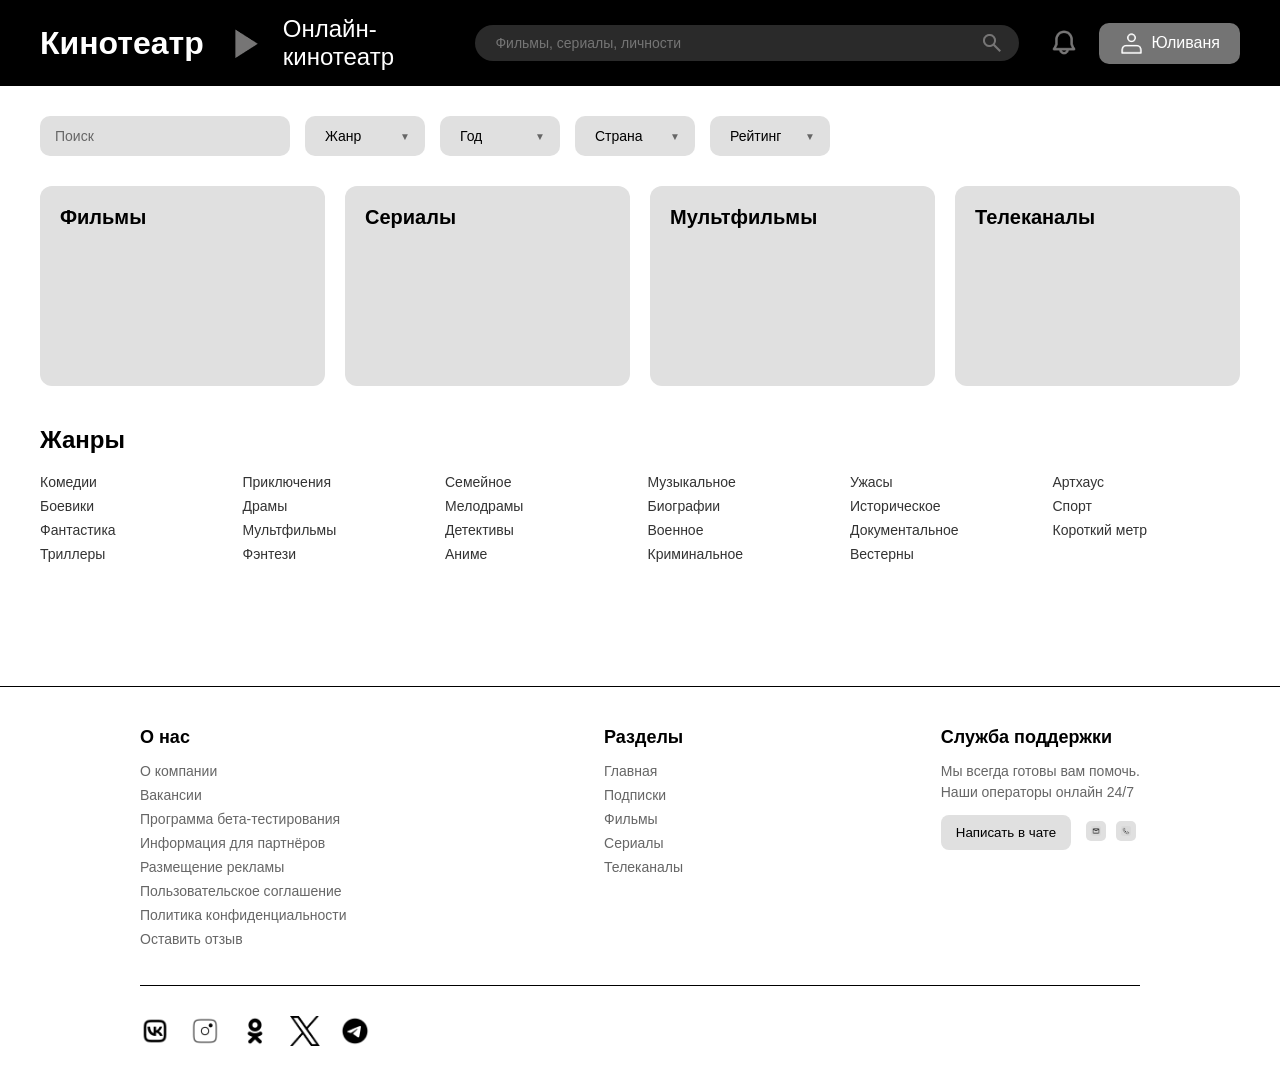
==== katalog.html @ ac82c346 "Added a catalog, corrected the style and index" ====
<!DOCTYPE html>
<html lang="ru">
<head>
    <meta charset="UTF-8">
    <meta name="viewport" content="width=device-width, initial-scale=1.0">
    <title>Кинотеатр - Каталог</title>
    <link rel="stylesheet" href="style.css">
</head>
<body>

    <header>
        <div class="headerLeft">
            <h1>Кинотеатр</h1>
            <img src="./img/mdi_play.png" alt="">
            <a href="#" class="kino">Онлайн-кинотеатр</a>
        </div>

        <div class="searchContainer">
            <input type="text" placeholder="Фильмы, сериалы, личности" class="searchInput">
            <img src="./img/material-symbols_search.png" alt="" class="searchIcon">
        </div>

        <div class="headerRight">
            <a href="#" class="notification">
                <img src="./img/mingcute_notification-line.png" alt="">
            </a>
            <a href="" class="vhod">
                <img src="./img/icon-park-outline_people.png" alt="">
                Юливаня
            </a>
        </div>
    </header>

        <section class="catalog">
        <div class="catalogContainer">
            
            <!-- Фильтры и поиск -->
            <div class="filters">
                <input type="text" placeholder="Поиск" class="filterSearch">
                
                <div class="filterDropdown">
                    <select name="" id="" >
                        <option value="">Жанр</option>
                        <option value="">Жанр2</option>
                    </select>
                        
                    <!-- <img src="./img/arrow-down.png" alt=""> -->
                </div>
                <div class="filterDropdown">
                    <select name="" id="" >
                        <option value="">Год</option>
                        <option value="">Год4</option>
                    </select>
                    <!-- <img src="./img/arrow-down.png" alt=""> -->
                </div>
                <div class="filterDropdown">
                    <select name="" id="" >
                        <option value="">Страна</option>
                        <option value="">Страна</option>
                    </select>                
                    <!-- <img src="./img/arrow-down.png" alt=""> -->
                </div>
                <div class="filterDropdown">
                    <select name="" id="" >
                        <option value="">Рейтинг</option>
                        <option value="">Рейтинг</option>
                    </select>
                    <!-- <img src="./img/arrow-down.png" alt=""> -->
                </div>
            </div>

            <!-- Карточки категорий -->
            <div class="categoryCards">
                <div class="categoryCard">
                    <h3>Фильмы</h3>
                </div>
                <div class="categoryCard">
                    <h3>Сериалы</h3>
                </div>
                <div class="categoryCard">
                    <h3>Мультфильмы</h3>
                </div>
                <div class="categoryCard">
                    <h3>Телеканалы</h3>
                </div>
            </div>

            <!-- Жанры -->
            <div class="genresSection">
                <h2>Жанры</h2>
                <div class="genresGrid">
                    <div class="genreColumn">
                        <a href="#">Комедии</a>
                        <a href="#">Боевики</a>
                        <a href="#">Фантастика</a>
                        <a href="#">Триллеры</a>
                    </div>
                    <div class="genreColumn">
                        <a href="#">Приключения</a>
                        <a href="#">Драмы</a>
                        <a href="#">Мультфильмы</a>
                        <a href="#">Фэнтези</a>
                    </div>
                    <div class="genreColumn">
                        <a href="#">Семейное</a>
                        <a href="#">Мелодрамы</a>
                        <a href="#">Детективы</a>
                        <a href="#">Аниме</a>
                    </div>
                    <div class="genreColumn">
                        <a href="#">Музыкальное</a>
                        <a href="#">Биографии</a>
                        <a href="#">Военное</a>
                        <a href="#">Криминальное</a>
                    </div>
                    <div class="genreColumn">
                        <a href="#">Ужасы</a>
                        <a href="#">Историческое</a>
                        <a href="#">Документальное</a>
                        <a href="#">Вестерны</a>
                    </div>
                    <div class="genreColumn">
                        <a href="#">Артхаус</a>
                        <a href="#">Спорт</a>
                        <a href="#">Короткий метр</a>
                    </div>
                </div>
            </div>

        </div>
    </section>

    <footer class="footer">
        <div class="footerContent">
            
            <div class="footerGrid">
                
                <div class="footerCol">
                    <h3>О нас</h3>
                    <a href="#">О компании</a>
                    <a href="#">Вакансии</a>
                    <a href="#">Программа бета-тестирования</a>
                    <a href="#">Информация для партнёров</a>
                    <a href="#">Размещение рекламы</a>
                    <a href="#">Пользовательское соглашение</a>
                    <a href="#">Политика конфиденциальности</a>
                    <a href="#">Оставить отзыв</a>
                </div>

                <div class="footerCol">
                    <h3>Разделы</h3>
                    <a href="#">Главная</a>
                    <a href="#">Подписки</a>
                    <a href="#">Фильмы</a>
                    <a href="#">Сериалы</a>
                    <a href="#">Телеканалы</a>
                </div>

                <div class="footerCol">
                    <h3>Служба поддержки</h3>
                    <p class="supportText">Мы всегда готовы вам помочь.</p>
                    <p class="supportText">Наши операторы онлайн 24/7</p>
                    
                    <div class="supportButtons">
                        <button class="chatBtn">Написать в чате</button>
                        <div class="iconBox">
                            <img src="./img/material-symbols_mail-outline.png" alt="Почта">
                            <img src="./img/bi_telephone.png" alt="Телефон">
                        </div>
                    </div>
                </div>

            </div>

            <div class="socialRow">
                <img src="./img/vk.png" alt="VK">
                <img src="./img/lets-icons_insta.png" alt="Instagram">
                <img src="./img/bxl_ok-ru.png" alt="OK">
                <img src="./img/Vector.png" alt="X">
                <img src="./img/ic_baseline-telegram.png" alt="Telegram">
            </div>

        </div>
    </footer>

</body>
</html>
---- style.css ----
/* ОБЩИЕ СТИЛИ */
* {
    margin: 0;
    padding: 0;
    box-sizing: border-box;
}

body {
    font-family: Arial, sans-serif;
    background-color: #f5f5f5;
}

/* ШАПКА */
header {
    width: 100%;
    display: flex;
    align-items: center;
    background-color: #000000;
    padding: 15px 40px;
    gap: 30px;
}

.headerLeft {
    display: flex;
    align-items: center;
    gap: 15px;
}

h1 {
    font-size: 32px;
    color: white;
    font-weight: bold;
}

.kino {
    color: white;
    text-decoration: none;
    font-size: 24px;
}

.searchContainer {
    width: 600px;
    position: relative;
    display: flex;
    align-items: center;
}

.searchInput {
    width: 100%;
    padding: 10px 45px 10px 20px;
    border: none;
    border-radius: 25px;
    background-color: #2a2a2a;
    color: white;
    font-size: 14px;
    outline: none;
}

.searchIcon {
    position: absolute;
    right: 15px;
}

.headerRight {
    display: flex;
    align-items: center;
    gap: 20px;
}

.notification {
    display: flex;
    align-items: center;
    justify-content: center;
}

.notification img {
    width: 30px;
    height: 30px;
}

.vhod {
    display: flex;
    align-items: center;
    gap: 8px;
    padding: 8px 20px;
    color: white;
    background-color: rgb(116, 116, 116);
    border-radius: 10px;
    text-decoration: none;
    font-size: 16px;
    transition: background-color 0.3s;
}

.vhod img {
    width: 25px;
}

.vhod:hover {
    background-color: rgb(90, 90, 90);
}

/* СЕКЦИЯ С QR КОДОМ */
.qrCode {
    padding: 60px 20px;
    background-color: #fff;
}

.loginContainer {
    max-width: 1000px;
    margin: 0 auto;
    display: flex;
    align-items: flex-start;
    gap: 40px;
}

.qrLeft {
    display: flex;
    flex-direction: column;
    align-items: center;
    width: 250px;
}

.qrImage {
    width: 180px;
    height: 180px;
    margin-bottom: 20px;
    box-shadow: 0 4px 10px rgba(0,0,0,0.1);
}

.qrText {
    text-align: center;
}

.qrText h3 {
    font-size: 24px;
    margin: 0 0 10px 0;
    line-height: 1.2;
}

.qrText p {
    font-size: 14px;
    color: #666;
    margin: 0;
}

.loginForm {
    flex: 1;
    display: flex;
    flex-direction: column;
    align-items: center;
}

.loginTitle {
    font-size: 28px;
    font-weight: bold;
    margin-bottom: 30px;
}

.inputField {
    width: 100%;
    max-width: 500px;
    padding: 18px 20px;
    background-color: #e0e0e0;
    border: none;
    border-radius: 10px;
    margin-bottom: 20px;
    font-size: 16px;
    box-sizing: border-box;
}

.loginBtn {
    padding: 12px 40px;
    background-color: #e0e0e0;
    border: none;
    border-radius: 10px;
    font-size: 16px;
    cursor: pointer;
    margin-top: 10px;
}

.loginBtn:hover {
    background-color: #d0d0d0;
}

/* ПРОМО СЕКЦИЯ */
.promoSection {
    padding: 40px 20px;
    background-color: #fff;
}

.promoContainer {
    max-width: 900px;
    margin: 0 auto;
    display: flex;
    justify-content: space-between;
    align-items: flex-start;
    gap: 20px;
}

.promoBlock {
    background-color: #e0e0e0;
    width: 280px;
    height: 140px;
    border-radius: 15px;
    padding: 20px;
    display: flex;
    flex-direction: column;
    justify-content: space-between;
}

.promoIcon {
    width: 24px;
    height: 24px;
}

.promoTitle {
    font-size: 18px;
    font-weight: bold;
    margin: 0;
}

.promoAction {
    background: none;
    border: none;
    font-size: 14px;
    cursor: pointer;
    text-align: left;
    padding: 0;
    color: #000;
}

.promoLinks {
    display: flex;
    flex-direction: column;
    gap: 20px;
    padding-top: 30px;
}

.linkItem {
    text-decoration: none;
    color: #000;
    font-size: 16px;
    display: flex;
    align-items: center;
    gap: 10px;
}

.linkIcon {
    width: 20px;
    height: 20px;
}

/* ПОДВАЛ */
.footer {
    background-color: #fff;
    padding: 40px;
    border-top: 1px solid #000;
}

.footerContent {
    max-width: 1000px;
    margin: 0 auto;
}

.footerGrid {
    display: flex;
    justify-content: space-between;
    padding-bottom: 30px;
    border-bottom: 1px solid #000;
    margin-bottom: 30px;
}

.footerCol h3 {
    font-size: 18px;
    font-weight: bold;
    margin-bottom: 15px;
    margin-top: 0;
}

.footerCol a {
    display: block;
    text-decoration: none;
    color: #666;
    font-size: 14px;
    margin-bottom: 8px;
}

.footerCol a:hover {
    color: #000;
}

.supportText {
    font-size: 14px;
    color: #666;
    margin: 5px 0;
}

.supportButtons {
    display: flex;
    gap: 10px;
    margin-top: 15px;
    align-items: center;
}

.chatBtn {
    background-color: #e0e0e0;
    border: none;
    padding: 10px 15px;
    border-radius: 8px;
    cursor: pointer;
}

.iconBox img {
    width: 20px;
    height: 20px;
    margin-left: 5px;
    cursor: pointer;
    background: #e0e0e0;
    padding: 5px;
    border-radius: 5px;
}

.socialRow {
    display: flex;
    gap: 20px;
}

.socialRow img {
    width: 30px;
    height: 30px;
    cursor: pointer;
}
/* КАТАЛОГ */
.catalog {
    padding: 30px 40px;
    background-color: #fff;
    min-height: 600px;
}

.catalogContainer {
    max-width: 1200px;
    margin: 0 auto;
}

/* Фильтры и поиск */
.filters {
    display: flex;
    align-items: center;
    gap: 15px;
    margin-bottom: 30px;
    flex-wrap: wrap;
}

.filterSearch {
    width: 250px;
    padding: 12px 15px;
    border: none;
    border-radius: 10px;
    background-color: #e0e0e0;
    font-size: 14px;
    font-family: Arial, sans-serif;
    outline: none;
}

.filterSearch::placeholder {
    color: #666;
}

.filterDropdown {
    position: relative;
}

.filterDropdown select {
    appearance: none;
    -webkit-appearance: none;
    -moz-appearance: none;
    padding: 12px 40px 12px 20px;
    border: none;
    border-radius: 10px;
    background-color: #e0e0e0;
    font-size: 14px;
    font-family: Arial, sans-serif;
    cursor: pointer;
    outline: none;
    min-width: 120px;
}

.filterDropdown::after {
    content: "▼";
    position: absolute;
    right: 15px;
    top: 50%;
    transform: translateY(-50%);
    font-size: 10px;
    color: #666;
    pointer-events: none;
}

.filterDropdown select:hover {
    background-color: #d0d0d0;
}

/* Карточки категорий */
.categoryCards {
    display: grid;
    grid-template-columns: repeat(4, 1fr);
    gap: 20px;
    margin-bottom: 40px;
}

.categoryCard {
    background-color: #e0e0e0;
    height: 200px;
    border-radius: 12px;
    display: flex;
    align-items: flex-start;
    padding: 20px;
    cursor: pointer;
}

.categoryCard:hover {
    transform: translateY(-3px);
}

.categoryCard h3 {
    font-size: 20px;
    font-weight: bold;
    margin: 0;
}

/* Жанры */
.genresSection {
    margin-top: 40px;
}

.genresSection h2 {
    font-size: 24px;
    margin-bottom: 20px;
    font-weight: bold;
}

.genresGrid {
    display: grid;
    grid-template-columns: repeat(6, 1fr);
    gap: 15px;
}

.genreColumn {
    display: flex;
    flex-direction: column;
    gap: 8px;
}

.genreColumn a {
    text-decoration: none;
    color: #333;
    font-size: 14px;
}

.genreColumn a:hover {
    color: #000;
    text-decoration: underline;
}
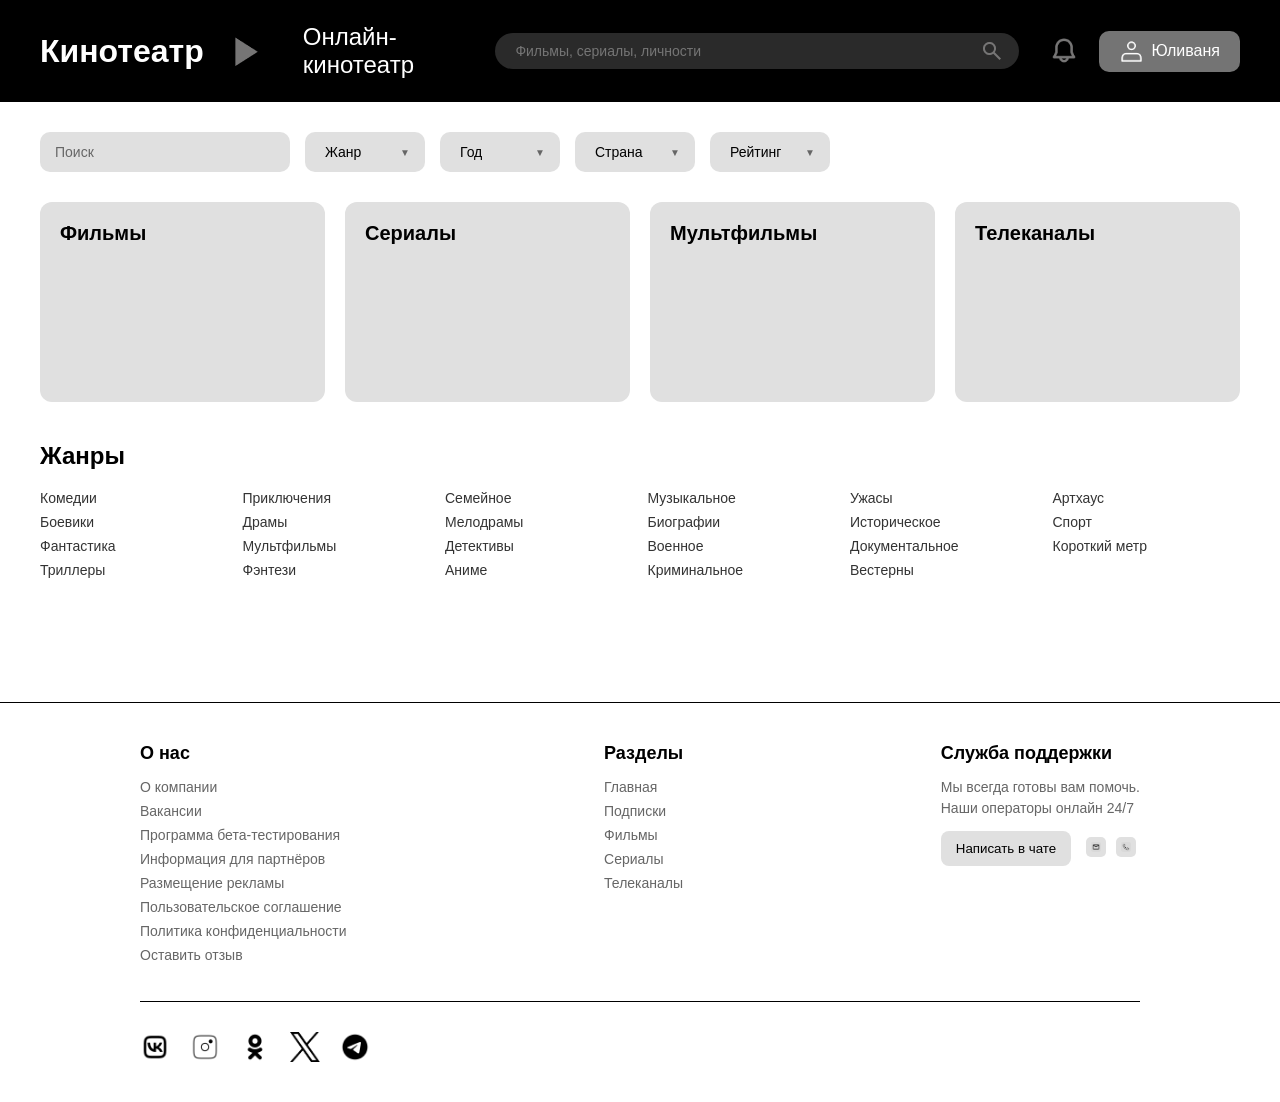
==== commit cfd2172a: "fixed header, create profile" ====
--- a/katalog.html
+++ b/katalog.html
@@ -24,7 +24,7 @@
             <a href="#" class="notification">
                 <img src="./img/mingcute_notification-line.png" alt="">
             </a>
-            <a href="" class="vhod">
+            <a href="profile.html" class="vhod">
                 <img src="./img/icon-park-outline_people.png" alt="">
                 Юливаня
             </a>
--- a/style.css
+++ b/style.css
@@ -1,4 +1,4 @@
-/* ОБЩИЕ СТИЛИ */
+/* ========== ГЛОБАЛЬНЫЕ СТИЛИ ========== */
 * {
     margin: 0;
     padding: 0;
@@ -6,18 +6,35 @@
 }
 
 body {
-    font-family: Arial, sans-serif;
+    font-family: "Jost", sans-serif;
     background-color: #f5f5f5;
-}
-
-/* ШАПКА */
+    font-weight: 400;
+    font-style: normal;
+}
+
+h1, h2, h3, .footerCol h3, .trending h2 {
+    font-weight: 600;
+}
+
+/* ========== ШАПКА (динамическая фиксация) ========== */
+/* По умолчанию шапка статическая (для страниц без сайдбара) */
 header {
+    position: static;
     width: 100%;
     display: flex;
     align-items: center;
     background-color: #000000;
     padding: 15px 40px;
     gap: 30px;
+    z-index: 2000;
+}
+
+/* Если на странице есть сайдбар — фиксируем шапку */
+body:has(.sidebar) header {
+    position: fixed;
+    top: 0;
+    left: 0;
+    width: 100%;
 }
 
 .headerLeft {
@@ -30,12 +47,20 @@
     font-size: 32px;
     color: white;
     font-weight: bold;
+    font-family: "Jost", sans-serif;
 }
 
 .kino {
     color: white;
     text-decoration: none;
     font-size: 24px;
+    display: flex;
+    align-items: center;
+    justify-content: center;
+    gap: 8px;
+    padding: 8px 20px;
+    border-radius: 10px;
+    font-family: "Jost", sans-serif;
 }
 
 .searchContainer {
@@ -81,6 +106,7 @@
 .vhod {
     display: flex;
     align-items: center;
+    justify-content: center;
     gap: 8px;
     padding: 8px 20px;
     color: white;
@@ -99,7 +125,81 @@
     background-color: rgb(90, 90, 90);
 }
 
-/* СЕКЦИЯ С QR КОДОМ */
+/* ========== САЙДБАР ========== */
+.sidebar {
+    position: fixed;
+    top: 70px;
+    left: 0;
+    width: 220px;
+    height: calc(100vh - 70px);
+    background: #F6F6F6;
+    overflow-y: auto;
+    z-index: 1000;
+    padding-top: 20px;
+    box-shadow: 2px 0 5px rgba(0,0,0,0.1);
+}
+
+.sidebar ul {
+    list-style: none;
+    padding: 0;
+    margin: 0;
+}
+
+.sidebar li {
+    text-align: left;
+    padding: 12px 20px;
+    cursor: pointer;
+    color: #767575;
+    font-weight: 500;
+    transition: all 0.2s;
+    display: flex;
+    align-items: center;
+    gap: 12px;
+}
+
+.sidebar-icon {
+    width: 22px;
+    height: 22px;
+    object-fit: contain;
+}
+
+.sidebar li a {
+    text-decoration: none;
+    color: #767575;
+    flex: 1;
+}
+
+.sidebar li a:hover {
+    color: #f70909;
+}
+
+.sidebar li:hover {
+    background: rgba(0,0,0,0.05);
+}
+
+/* ========== ОСНОВНОЙ КОНТЕНТ (страницы с сайдбаром) ========== */
+/* Главная страница с баннером и трендами */
+.container {
+    margin-left: 220px;
+    margin-top: 70px;
+    padding: 20px;
+}
+
+/* Страница фильма Anora */
+.movie-page {
+    margin-left: 220px;
+    margin-top: 70px;
+    padding: 30px;
+    max-width: 1200px;
+}
+
+/* ========== СТРАНИЦЫ БЕЗ САЙДБАРА (index.html, katalog.html) ========== */
+/* Контент идёт сразу после статической шапки, отступы не нужны */
+.qrCode, .catalog, .promoSection {
+    /* авто-отступы, без margin-top */
+}
+
+/* ========== БЛОК С QR-КОДОМ И ВХОДОМ (index.html) ========== */
 .qrCode {
     padding: 60px 20px;
     background-color: #fff;
@@ -141,6 +241,14 @@
     font-size: 14px;
     color: #666;
     margin: 0;
+}
+
+.ili {
+    font-size: 18px;
+    font-weight: 500;
+    color: #999;
+    align-self: center;
+    margin: 0 10px;
 }
 
 .loginForm {
@@ -182,7 +290,7 @@
     background-color: #d0d0d0;
 }
 
-/* ПРОМО СЕКЦИЯ */
+/* ========== ПРОМО-БЛОКИ (index.html) ========== */
 .promoSection {
     padding: 40px 20px;
     background-color: #fff;
@@ -250,87 +358,7 @@
     height: 20px;
 }
 
-/* ПОДВАЛ */
-.footer {
-    background-color: #fff;
-    padding: 40px;
-    border-top: 1px solid #000;
-}
-
-.footerContent {
-    max-width: 1000px;
-    margin: 0 auto;
-}
-
-.footerGrid {
-    display: flex;
-    justify-content: space-between;
-    padding-bottom: 30px;
-    border-bottom: 1px solid #000;
-    margin-bottom: 30px;
-}
-
-.footerCol h3 {
-    font-size: 18px;
-    font-weight: bold;
-    margin-bottom: 15px;
-    margin-top: 0;
-}
-
-.footerCol a {
-    display: block;
-    text-decoration: none;
-    color: #666;
-    font-size: 14px;
-    margin-bottom: 8px;
-}
-
-.footerCol a:hover {
-    color: #000;
-}
-
-.supportText {
-    font-size: 14px;
-    color: #666;
-    margin: 5px 0;
-}
-
-.supportButtons {
-    display: flex;
-    gap: 10px;
-    margin-top: 15px;
-    align-items: center;
-}
-
-.chatBtn {
-    background-color: #e0e0e0;
-    border: none;
-    padding: 10px 15px;
-    border-radius: 8px;
-    cursor: pointer;
-}
-
-.iconBox img {
-    width: 20px;
-    height: 20px;
-    margin-left: 5px;
-    cursor: pointer;
-    background: #e0e0e0;
-    padding: 5px;
-    border-radius: 5px;
-}
-
-.socialRow {
-    display: flex;
-    gap: 20px;
-}
-
-.socialRow img {
-    width: 30px;
-    height: 30px;
-    cursor: pointer;
-}
-/* КАТАЛОГ */
+/* ========== СТРАНИЦА КАТАЛОГА ========== */
 .catalog {
     padding: 30px 40px;
     background-color: #fff;
@@ -342,7 +370,6 @@
     margin: 0 auto;
 }
 
-/* Фильтры и поиск */
 .filters {
     display: flex;
     align-items: center;
@@ -358,7 +385,7 @@
     border-radius: 10px;
     background-color: #e0e0e0;
     font-size: 14px;
-    font-family: Arial, sans-serif;
+    font-family: "Jost", sans-serif;
     outline: none;
 }
 
@@ -379,7 +406,7 @@
     border-radius: 10px;
     background-color: #e0e0e0;
     font-size: 14px;
-    font-family: Arial, sans-serif;
+    font-family: "Jost", sans-serif;
     cursor: pointer;
     outline: none;
     min-width: 120px;
@@ -400,7 +427,6 @@
     background-color: #d0d0d0;
 }
 
-/* Карточки категорий */
 .categoryCards {
     display: grid;
     grid-template-columns: repeat(4, 1fr);
@@ -416,6 +442,7 @@
     align-items: flex-start;
     padding: 20px;
     cursor: pointer;
+    transition: transform 0.2s;
 }
 
 .categoryCard:hover {
@@ -428,7 +455,6 @@
     margin: 0;
 }
 
-/* Жанры */
 .genresSection {
     margin-top: 40px;
 }
@@ -460,4 +486,482 @@
 .genreColumn a:hover {
     color: #000;
     text-decoration: underline;
+}
+
+/* ========== БАННЕР НА ГЛАВНОЙ ========== */
+.banner {
+    position: relative;
+    height: 300px;
+    border-radius: 16px;
+    overflow: hidden;
+    background-color: #000000;
+    background-image: linear-gradient(90deg, #0a0a0a 0%, rgba(10,10,10,0.6) 40%, rgba(10,10,10,0.2) 70%, transparent 100%),
+                      url('../img/Konec.png');
+    background-size: cover, cover;
+    background-position: center, center 25%;
+    background-repeat: no-repeat, no-repeat;
+    display: flex;
+    align-items: flex-end;
+    justify-content: space-between;
+    padding: 30px;
+    color: white;
+}
+
+.banner-text {
+    max-width: 30%;
+    z-index: 2;
+    position: relative;
+}
+
+.banner-text h1 {
+    font-size: 28px;
+    margin-bottom: 18px;
+    text-shadow: 0 1px 3px rgba(0,0,0,0.5);
+}
+
+.banner-text p {
+    font-size: 14px;
+    line-height: 1.6;
+    margin-bottom: 14px;
+    opacity: 0.9;
+}
+
+.banner-text .actors {
+    margin-bottom: 0;
+}
+
+.watch-btn {
+    position: absolute;
+    bottom: 25px;
+    right: 30px;
+    background: #3b3b3b;
+    border: none;
+    padding: 12px 28px;
+    border-radius: 40px;
+    font-size: 16px;
+    font-weight: bold;
+    color: white;
+    cursor: pointer;
+    display: flex;
+    align-items: center;
+    gap: 8px;
+    transition: transform 0.2s, background 0.2s;
+    z-index: 10;
+    box-shadow: 0 4px 10px rgba(0,0,0,0.3);
+    font-family: inherit;
+}
+
+.watch-btn:hover {
+    background: #f40612;
+    transform: scale(1.02);
+}
+
+/* ========== ТРЕНДЫ И КАРТОЧКИ ========== */
+.trending h2 {
+    margin: 20px 0;
+}
+
+.cards {
+    display: flex;
+    gap: 20px;
+    flex-wrap: wrap;
+}
+
+.card {
+    width: 180px;
+    transition: 0.3s;
+    cursor: pointer;
+}
+
+.card img {
+    width: 100%;
+    aspect-ratio: 2 / 3;
+    object-fit: cover;
+    border-radius: 8px;
+}
+
+.card:hover {
+    transform: translateY(-5px);
+}
+
+.card h3 {
+    font-size: 14px;
+    margin-top: 8px;
+}
+
+.card p {
+    font-size: 12px;
+    color: gray;
+}
+
+.more {
+    margin-top: 15px;
+    padding: 10px;
+    cursor: pointer;
+}
+
+/* ========== СТРАНИЦА ФИЛЬМА (anora.html) ДЕТАЛИ ========== */
+.movie-container {
+    display: flex;
+    gap: 40px;
+    margin-bottom: 40px;
+    background: #fff;
+    border-radius: 16px;
+    padding: 30px;
+    box-shadow: 0 2px 10px rgba(0,0,0,0.05);
+}
+
+.movie-poster {
+    flex-shrink: 0;
+    width: 280px;
+}
+
+.movie-poster img {
+    width: 100%;
+    border-radius: 12px;
+    box-shadow: 0 4px 15px rgba(0,0,0,0.2);
+}
+
+.movie-info {
+    flex: 1;
+}
+
+.movie-info h1 {
+    font-size: 32px;
+    margin-bottom: 8px;
+}
+
+.movie-genre {
+    color: #e50914;
+    font-weight: 500;
+    margin-bottom: 20px;
+}
+
+.movie-details {
+    display: grid;
+    grid-template-columns: repeat(2, 1fr);
+    gap: 10px 20px;
+    margin-bottom: 20px;
+}
+
+.movie-details p {
+    margin: 5px 0;
+    font-size: 14px;
+}
+
+.movie-premieres {
+    display: grid;
+    grid-template-columns: repeat(2, 1fr);
+    gap: 8px 20px;
+    margin-bottom: 25px;
+    padding-top: 15px;
+    border-top: 1px solid #eee;
+}
+
+.movie-premieres p {
+    margin: 0;
+    font-size: 14px;
+}
+
+.movie-watch-btn {
+    background: #e50914;
+    color: white;
+    border: none;
+    padding: 12px 30px;
+    border-radius: 40px;
+    font-size: 16px;
+    font-weight: bold;
+    cursor: pointer;
+    display: inline-flex;
+    align-items: center;
+    gap: 8px;
+    transition: transform 0.2s;
+}
+
+.movie-watch-btn:hover {
+    transform: scale(1.02);
+    background: #f40612;
+}
+
+.movie-description {
+    background: #fff;
+    border-radius: 16px;
+    padding: 25px 30px;
+    margin-bottom: 30px;
+}
+
+.movie-description h2 {
+    font-size: 24px;
+    margin-bottom: 15px;
+}
+
+.movie-description p {
+    line-height: 1.6;
+    margin-bottom: 20px;
+}
+
+.trailer-block {
+    background: #f5f5f5;
+    padding: 20px;
+    border-radius: 12px;
+    margin-top: 20px;
+}
+
+.trailer-block h3 {
+    margin-bottom: 5px;
+}
+
+.trailer-placeholder {
+    background: #ddd;
+    height: 200px;
+    display: flex;
+    align-items: center;
+    justify-content: center;
+    border-radius: 12px;
+    margin-top: 15px;
+    color: #666;
+}
+
+.movie-tabs {
+    display: flex;
+    gap: 5px;
+    background: #fff;
+    border-radius: 16px;
+    padding: 15px 20px;
+    margin-bottom: 30px;
+    flex-wrap: wrap;
+}
+
+.tab {
+    background: none;
+    border: none;
+    padding: 10px 20px;
+    font-size: 15px;
+    cursor: pointer;
+    border-radius: 30px;
+    transition: all 0.2s;
+    font-family: "Jost", sans-serif;
+}
+
+.tab:hover {
+    background: #e0e0e0;
+}
+
+.tab.active {
+    background: #e50914;
+    color: white;
+}
+
+.movie-rating {
+    background: #fff;
+    border-radius: 16px;
+    padding: 25px 30px;
+    margin-bottom: 30px;
+}
+
+.movie-rating h3 {
+    font-size: 20px;
+    margin-bottom: 15px;
+}
+
+.rating-number {
+    font-size: 48px;
+    font-weight: bold;
+    color: #e50914;
+    margin-bottom: 15px;
+}
+
+.rating-bar {
+    display: flex;
+    gap: 15px;
+    align-items: center;
+    flex-wrap: wrap;
+}
+
+.rating-bar span {
+    width: 32px;
+    height: 32px;
+    display: inline-flex;
+    align-items: center;
+    justify-content: center;
+    background: #e0e0e0;
+    border-radius: 50%;
+    font-size: 13px;
+    cursor: pointer;
+    transition: all 0.2s;
+}
+
+.rating-bar span.active {
+    background: #e50914;
+    color: white;
+}
+
+.rating-bar span:hover {
+    background: #ccc;
+}
+
+.movie-review {
+    background: #fff;
+    border-radius: 16px;
+    padding: 25px 30px;
+    margin-bottom: 30px;
+    line-height: 1.6;
+}
+
+/* ========== ПОДВАЛ ========== */
+.footer {
+    background-color: #fff;
+    padding: 40px;
+    border-top: 1px solid #000;
+}
+
+/* Для страниц с сайдбаром — подвал сдвигается вправо */
+body:has(.sidebar) .footer {
+    margin-left: 220px;
+}
+
+.footerContent {
+    max-width: 1000px;
+    margin: 0 auto;
+}
+
+.footerGrid {
+    display: flex;
+    justify-content: space-between;
+    padding-bottom: 30px;
+    border-bottom: 1px solid #000;
+    margin-bottom: 30px;
+    flex-wrap: wrap;
+    gap: 30px;
+}
+
+.footerCol h3 {
+    font-size: 18px;
+    font-weight: bold;
+    margin-bottom: 15px;
+    margin-top: 0;
+}
+
+.footerCol a {
+    display: block;
+    text-decoration: none;
+    color: #666;
+    font-size: 14px;
+    margin-bottom: 8px;
+}
+
+.footerCol a:hover {
+    color: #000;
+}
+
+.supportText {
+    font-size: 14px;
+    color: #666;
+    margin: 5px 0;
+}
+
+.supportButtons {
+    display: flex;
+    gap: 10px;
+    margin-top: 15px;
+    align-items: center;
+    flex-wrap: wrap;
+}
+
+.chatBtn {
+    background-color: #e0e0e0;
+    border: none;
+    padding: 10px 15px;
+    border-radius: 8px;
+    cursor: pointer;
+}
+
+.iconBox img {
+    width: 20px;
+    height: 20px;
+    margin-left: 5px;
+    cursor: pointer;
+    background: #e0e0e0;
+    padding: 5px;
+    border-radius: 5px;
+}
+
+.socialRow {
+    display: flex;
+    gap: 20px;
+    flex-wrap: wrap;
+}
+
+.socialRow img {
+    width: 30px;
+    height: 30px;
+    cursor: pointer;
+}
+
+/* ========== АДАПТИВНОСТЬ ========== */
+@media (max-width: 1024px) {
+    header {
+        flex-wrap: wrap;
+        padding: 15px 20px;
+    }
+    .searchContainer {
+        width: 100%;
+        order: 3;
+        margin-top: 10px;
+    }
+    .headerLeft, .headerRight {
+        flex: 1;
+    }
+    .promoContainer {
+        flex-direction: column;
+        align-items: center;
+    }
+    .promoBlock {
+        width: 100%;
+        max-width: 400px;
+    }
+    .categoryCards {
+        grid-template-columns: repeat(2, 1fr);
+    }
+    .genresGrid {
+        grid-template-columns: repeat(3, 1fr);
+    }
+    .footerGrid {
+        flex-direction: column;
+    }
+    .movie-container {
+        flex-direction: column;
+        align-items: center;
+    }
+    .movie-poster {
+        width: 100%;
+        max-width: 300px;
+    }
+    .movie-details, .movie-premieres {
+        grid-template-columns: 1fr;
+    }
+}
+
+@media (max-width: 768px) {
+    .sidebar {
+        width: 100%;
+        height: auto;
+        position: relative;
+        top: 0;
+        margin-top: 70px;
+    }
+    body:has(.sidebar) .container,
+    body:has(.sidebar) .movie-page,
+    body:has(.sidebar) .footer {
+        margin-left: 0;
+    }
+    .container, .movie-page {
+        margin-left: 0;
+    }
+    .banner-text {
+        max-width: 60%;
+    }
+    .cards {
+        justify-content: center;
+    }
 }
